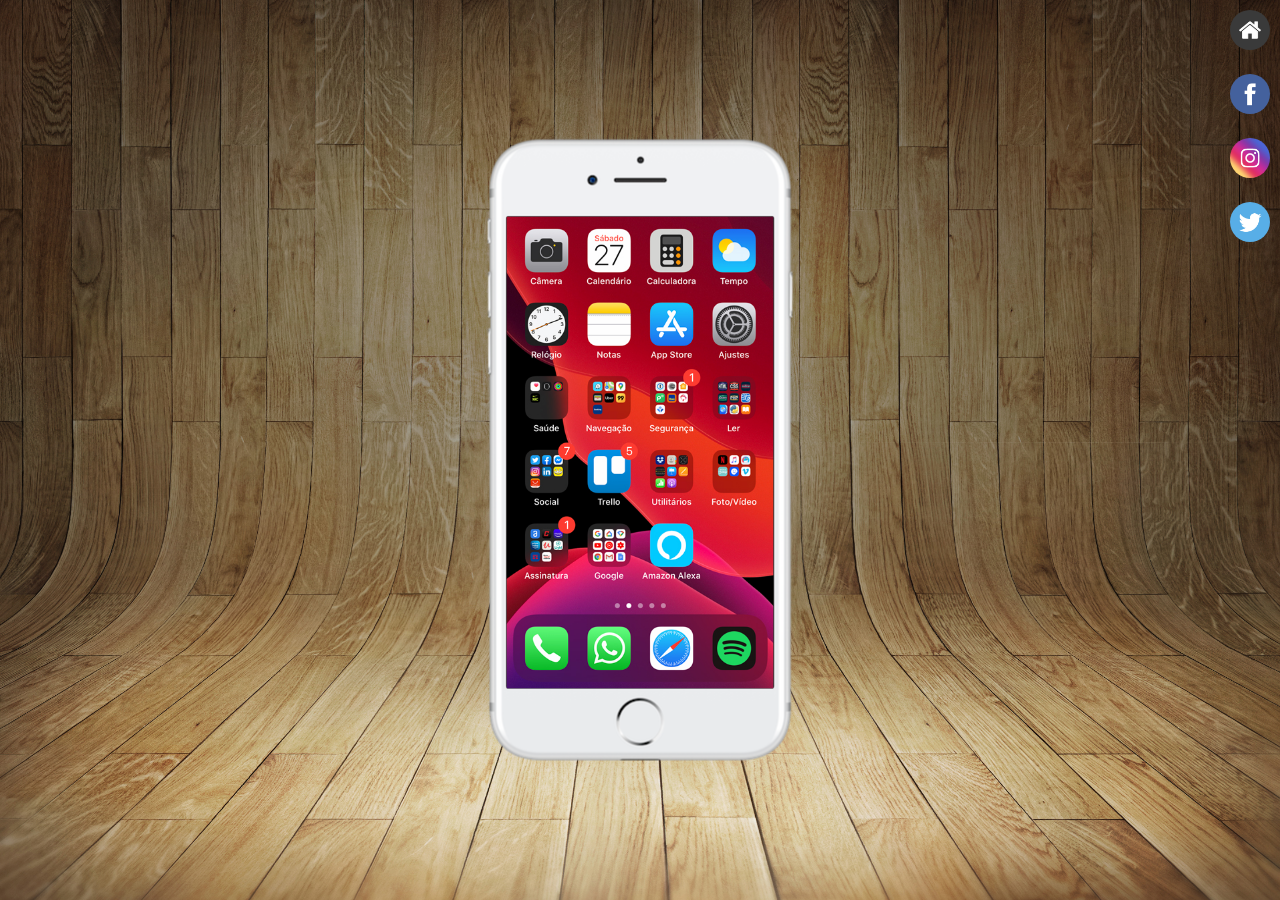
==== contato.html @ 0ebeada5 "Atualizei" ====
<!DOCTYPE html>
<html lang="pt-br">
<head>
    <meta charset="UTF-8">
    <meta http-equiv="X-UA-Compatible" content="IE=edge">
    <meta name="viewport" content="width=device-width, initial-scale=1.0">
    <link rel="shortcut icon" href="favicon.ico" type="image/x-icon">
    <link rel="stylesheet" href="estilos/stylectt.css">
    <title>Projeto Rede Sociais</title>
</head>
<body>
    <main>
        <section id="telefone">
            <iframe src="home.html" name="tela" id="tela" frameborder="0">Seu navegador não é compativel com isso.</iframe>
        </section>

        <section id="redes-sociais">
            <a href="index.html"><img src="img/logo-home.jpg" alt=""></a><br>
            <a href="facebook.html" target="tela"><img src="img/logo-facebook.jpg" alt=""></a><br>
            <a href="instagram.html" target="tela"><img src="img/logo-instagram.jpg" alt=""></a><br>
            <a href="twitter.html" target="tela"><img src="img/logo-twitter.jpg" alt=""></a><br>
        </section>
    </main>

</body>
</html>
---- estilos/stylectt.css ----
@charset "UTF-8";

* {
    margin: 0px;
    padding: 0px;
    font-family: Arial, Helvetica, sans-serif;
}

html, body {
    height: 100vh;
    width: 100vw;
    background-color: black;
}

body {
    background: url('../img/fundo-madeira.jpg') no-repeat top center;
    background-size: cover;
    background-attachment: fixed;
    
}

main {
    position: relative;
    height: 100vh;
}

section#telefone {
    position: absolute;
    top: 50%;
    left: 50%;
    transform: translate(-50%, -50%);
    height: 627px;
    width: 311px;
    background: url('../img/frame-iphone.png') no-repeat;
}

iframe#tela {
    position: relative;
    top: 80px;
    left: 22px;
    width: 267px;
    height: 472px;
}

section#redes-sociais {
    text-align: right;
}

section#redes-sociais img {
    width: 40px;
    height: 40px;
    margin: 10px;
    border-radius: 50px;
    box-shadow: 2px 2px 3px rgba(0, 0, 0, 0);
    box-sizing: border-box;
}

section#redes-sociais img:hover {
    border: 2px solid rgba(255, 255, 255, 0.514);
    transform: translate(-3px, -3px);
    box-shadow: 5px 5px 10px rgba(0, 0, 0, 0.397);
    transition: transform 0.3s, border 1s;
}
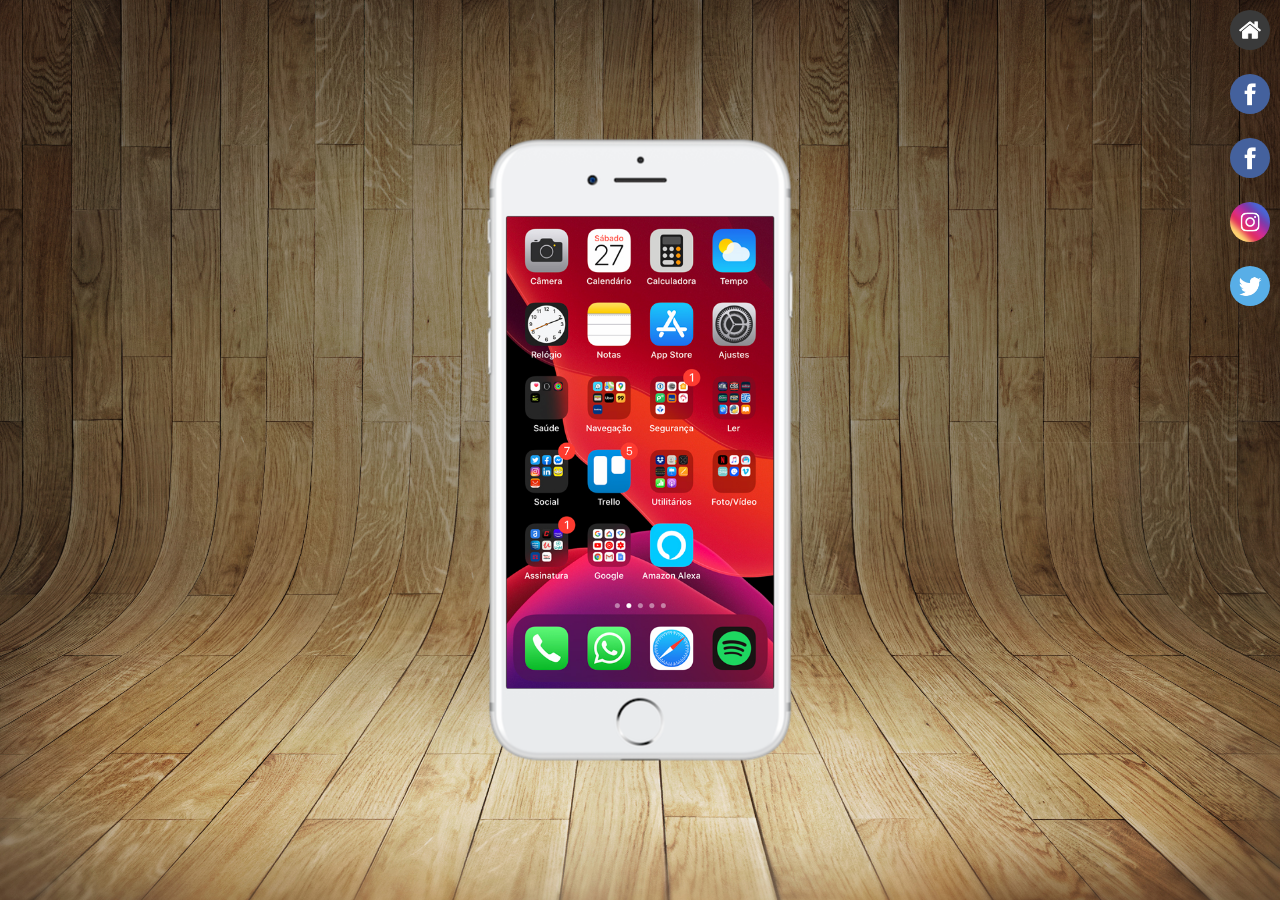
==== commit a6dc72af: "Atualizei" ====
--- a/contato.html
+++ b/contato.html
@@ -4,9 +4,9 @@
     <meta charset="UTF-8">
     <meta http-equiv="X-UA-Compatible" content="IE=edge">
     <meta name="viewport" content="width=device-width, initial-scale=1.0">
-    <link rel="shortcut icon" href="favicon.ico" type="image/x-icon">
+    <link rel="shortcut icon" href="img/favicon.ico" type="image/x-icon">
     <link rel="stylesheet" href="estilos/stylectt.css">
-    <title>Projeto Rede Sociais</title>
+    <title>Rede Sociais</title>
 </head>
 <body>
     <main>
@@ -17,6 +17,7 @@
         <section id="redes-sociais">
             <a href="index.html"><img src="img/logo-home.jpg" alt=""></a><br>
             <a href="facebook.html" target="tela"><img src="img/logo-facebook.jpg" alt=""></a><br>
+            <a href="facebook1.html" target="tela"><img src="img/logo-facebook.jpg" alt=""></a><br>
             <a href="instagram.html" target="tela"><img src="img/logo-instagram.jpg" alt=""></a><br>
             <a href="twitter.html" target="tela"><img src="img/logo-twitter.jpg" alt=""></a><br>
         </section>
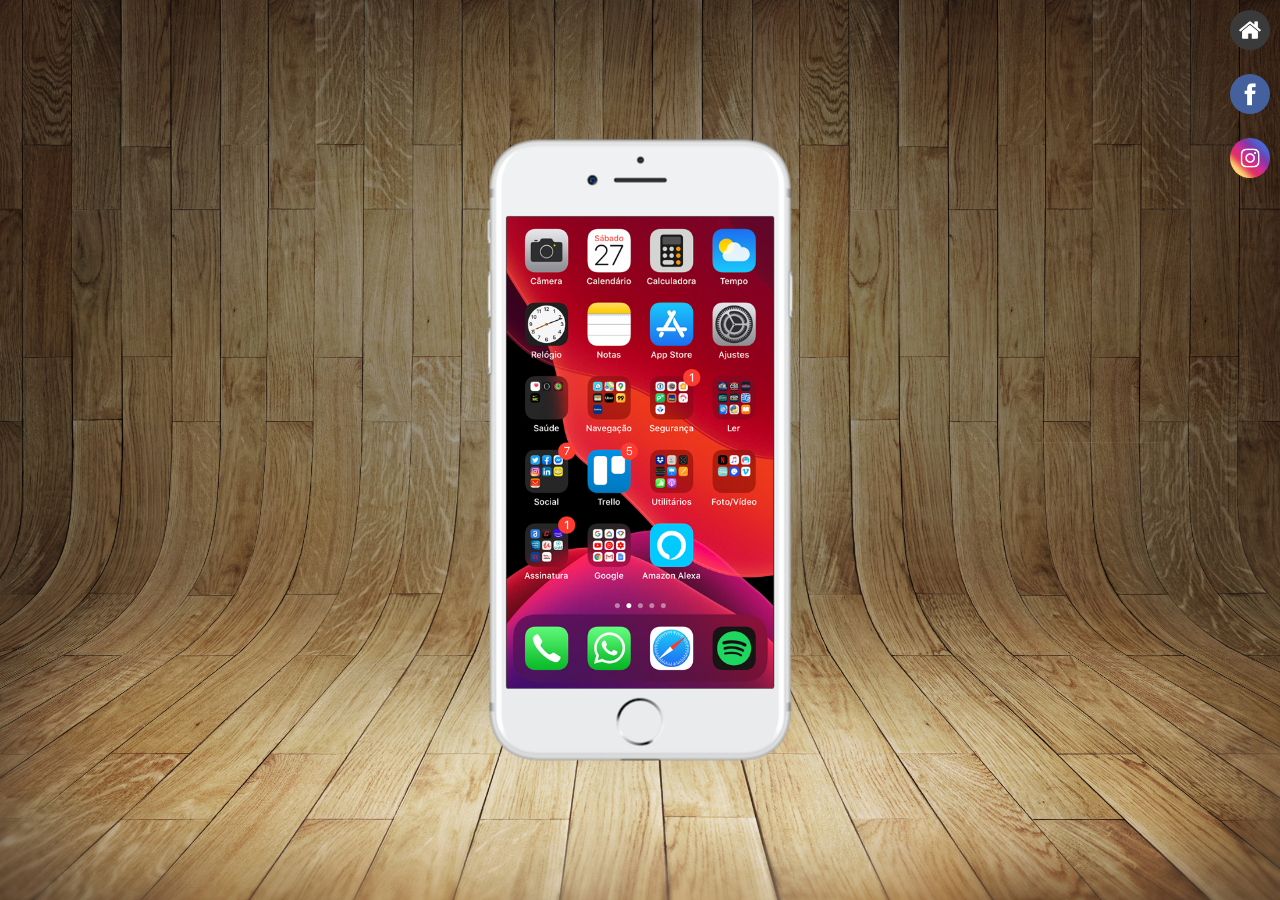
==== commit 5305bdd3: "Update contato.html" ====
--- a/contato.html
+++ b/contato.html
@@ -17,9 +17,7 @@
         <section id="redes-sociais">
             <a href="index.html"><img src="img/logo-home.jpg" alt=""></a><br>
             <a href="facebook.html" target="tela"><img src="img/logo-facebook.jpg" alt=""></a><br>
-            <a href="facebook1.html" target="tela"><img src="img/logo-facebook.jpg" alt=""></a><br>
             <a href="instagram.html" target="tela"><img src="img/logo-instagram.jpg" alt=""></a><br>
-            <a href="twitter.html" target="tela"><img src="img/logo-twitter.jpg" alt=""></a><br>
         </section>
     </main>
 
